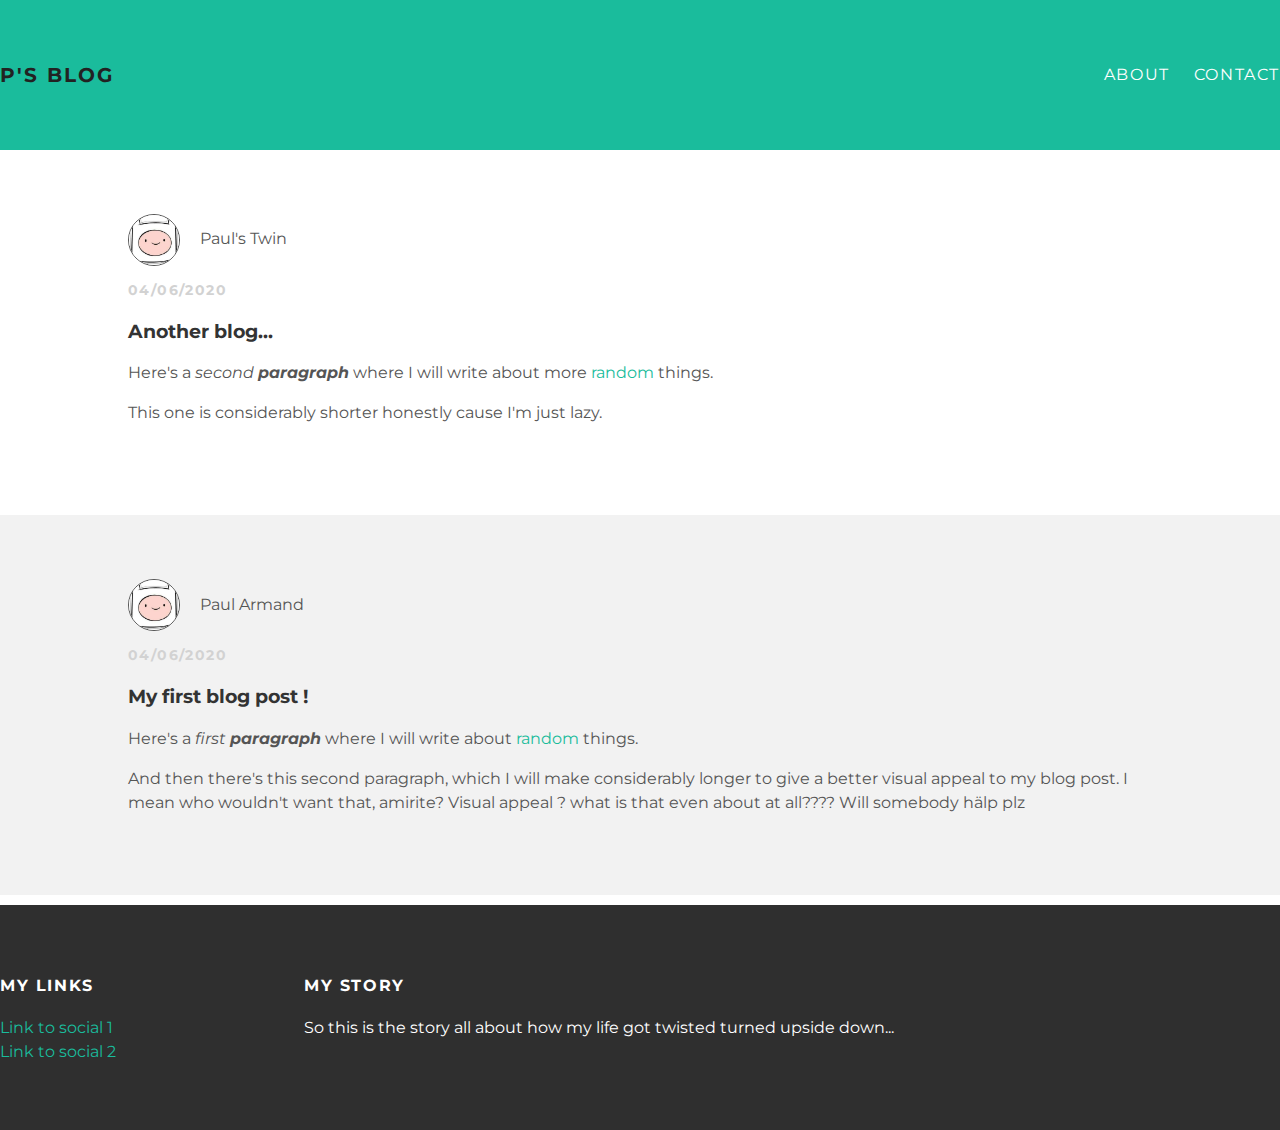
==== index.html @ b7063fa0 "Add files via upload" ====
<!doctype html>
<html>
  <head>
    <title>P's blog</title>
    <link rel="stylesheet" href="style.css">
  </head>
  <body>

    <div id="header">
      <div class="container">
        <a href="index.html" id="header-title">P's Blog</a>
        <ul id="header-nav">
          <li><a href="about.html">About</a></li>
          <li><a href="mailto:pr.armand@gmail.com?subject=Listen here you little punk...">Contact</a></li>
        </ul>
      </div>
    </div>

    <div id="content">
      <div class="container">
        <div class="post">
          <div class="post-author">
            <img src="me.jpg" alt="pic of me">
            <span>Paul's Twin</span>
            <p class="post-date">04/06/2020</p>
            <h3 class="post-title">Another blog...</h3>
            <div class="post-content">
              <p>Here's a <em>second</em> <em><strong>paragraph</strong></em> where I will write about more <a href="https://google.com">random</a> things.</p>
              <p>This one is considerably shorter honestly cause I'm just lazy.</p>
            </div>
          </div>
        </div>
        <div class="post">
          <div class="post-author">
            <img src="me.jpg" alt="pic of me">
            <span>Paul Armand</span>
            <p class="post-date">04/06/2020</p>
            <h3 class="post-title">My first blog post !</h3>
            <div class="post-content">
              <p>Here's a <em>first</em> <em><strong>paragraph</strong></em> where I will write about <a href="https://twitch.tv">random</a> things.</p>
              <p>And then there's this second paragraph, which I will make considerably longer to give a better visual appeal to my blog post. I mean who wouldn't want that, amirite? Visual appeal ? what is that even about at all???? Will somebody hälp plz</p>
            </div>
          </div>
        </div>

      </div>
    </div>

    <div id="footer">
      <div class="container">
        <div class="column">
          <h4>My Links</h4>
          <p>
            <a href="#">Link to social 1</a>
            <br>
            <a href="#">Link to social 2</a>
          </p>

        </div>
        <div class="column">
          <h4>My Story</h4>
          <p>So this is the story all about how my life got twisted turned upside down...</p>
        </div>

      </div>
    </div>

  </body>
</html>
---- style.css ----
@import url(http://fonts.googleapis.com/css?family=Montserrat:400,700);

body {
  color: #555;
  margin: 0;
  font-family: 'Montserrat', sans-serif;
}

#header {
  background-color: #1abc9c;
  height: 150px;
  line-height: 150px;
}

#header a {
  color: white;
  text-decoration: none;
  text-transform: uppercase;
  letter-spacing: 0.1em;
}

#header a:hover {
  color: #222;
}

#header-title {
  display: block;
  float: left;
  font-size: 20px;
  font-weight: bold;
}

#header-nav {
  display: block;
  float: right;
  margin-top: 0
}

#header-nav li {
  display: inline;
  padding-left: 20px;
}

.container {

  margin: 0 auto;
}

#footer {
  background-color: #2f2f2f;
  padding: 50px 0;
}

.column {
  min-width: 300px;
  display: inline-block;
  vertical-align: top;
}

#footer h4 {
  color: white;
  text-transform: uppercase;
  letter-spacing: 0.1em;
}

#footer p {
  color: white;
}

a {
  color: #1abc9c;
  text-decoration: none;
}

a:hover {
  color: #F6A623;
}

.post, .about {

  margin: 0 auto 10px auto;
  padding: 5% 10% 5% 10%;
}

.about {
  text-align: center;
}

.about-author img {
  width: 75px;
  height: 75px;
  border-radius: 75px;
  border: solid 1px;
}

.post-author img {
  width: 50px;
  height: 50px;
  vertical-align: middle;
  border-radius: 50px;
  border: solid 1px;
}

.post-author span {
  margin-left: 16px;
}

.post-date {
  color: #D2D2D2;
  font-size: 14px;
  font-weight: bold;
  text-transform: uppercase;
  letter-spacing: 0.1em;
}

h1, h2, h3, h4 {
  color: #333;
}

p {
  line-height: 1.5;
}

.post:nth-child(even){
  background-color: #f2f2f2;
}
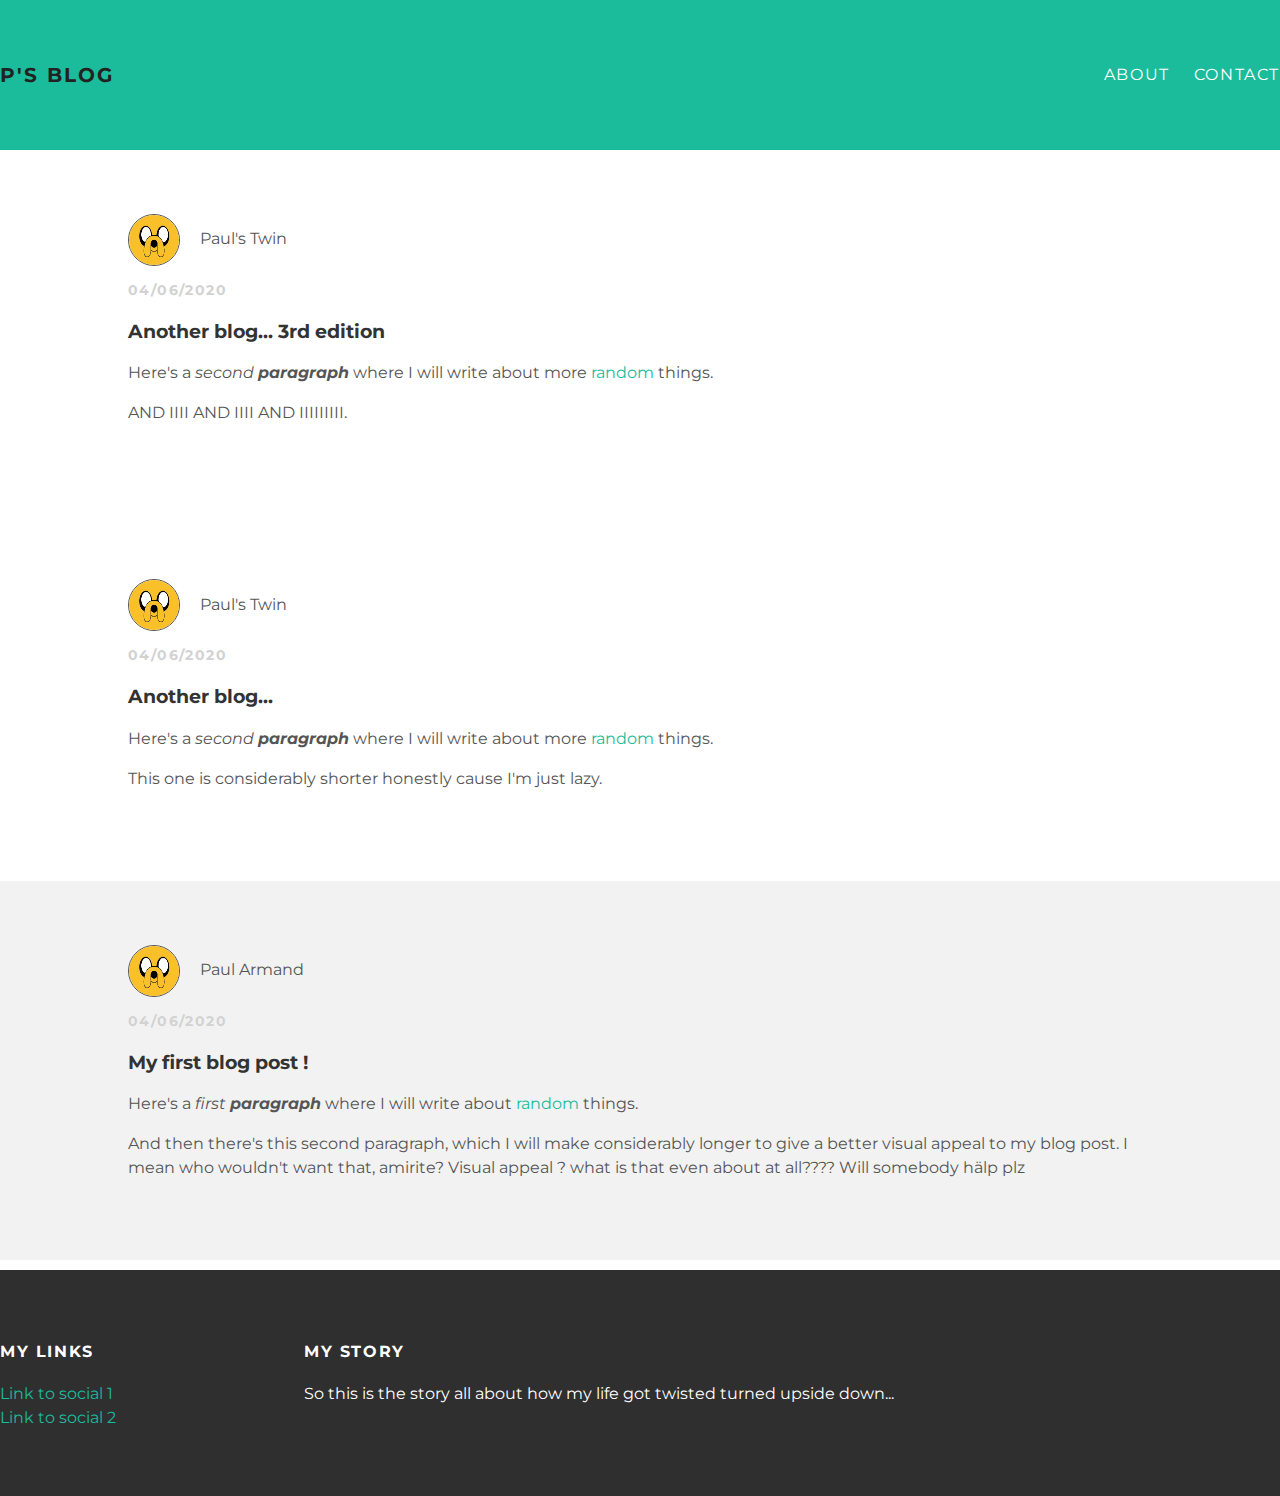
==== commit 5cb7f422: "Update index.html" ====
--- a/index.html
+++ b/index.html
@@ -17,6 +17,21 @@
     </div>
 
     <div id="content">
+      <!-- A post -->
+      <div class="container">
+        <div class="post">
+          <div class="post-author">
+            <img src="me.jpg" alt="pic of me">
+            <span>Paul's Twin</span>
+            <p class="post-date">04/06/2020</p>
+            <h3 class="post-title">Another blog... 3rd edition</h3>
+            <div class="post-content">
+              <p>Here's a <em>second</em> <em><strong>paragraph</strong></em> where I will write about more <a href="https://google.com">random</a> things.</p>
+              <p>AND IIII AND IIII AND IIIIIIIII.</p>
+            </div>
+          </div>
+        </div>
+      <!-- A post -->
       <div class="container">
         <div class="post">
           <div class="post-author">
@@ -30,6 +45,7 @@
             </div>
           </div>
         </div>
+        <!-- A post -->
         <div class="post">
           <div class="post-author">
             <img src="me.jpg" alt="pic of me">
